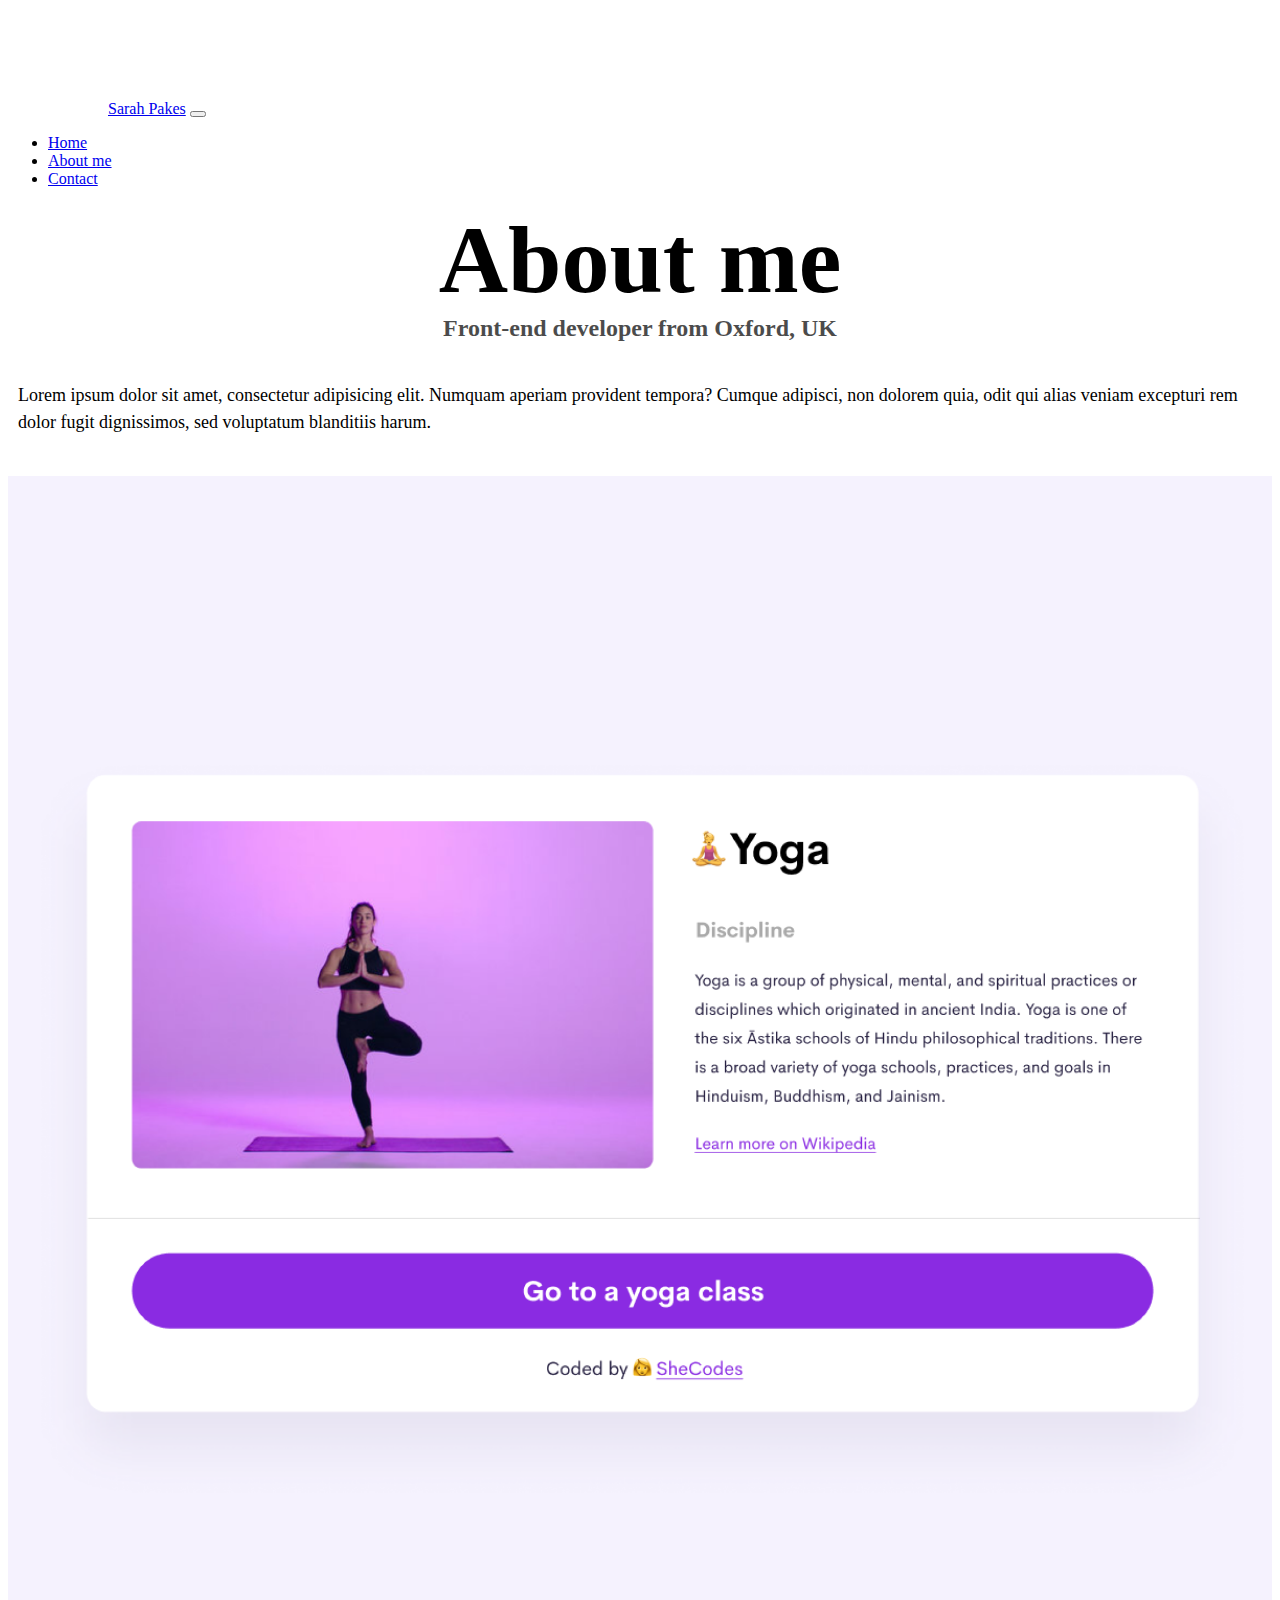
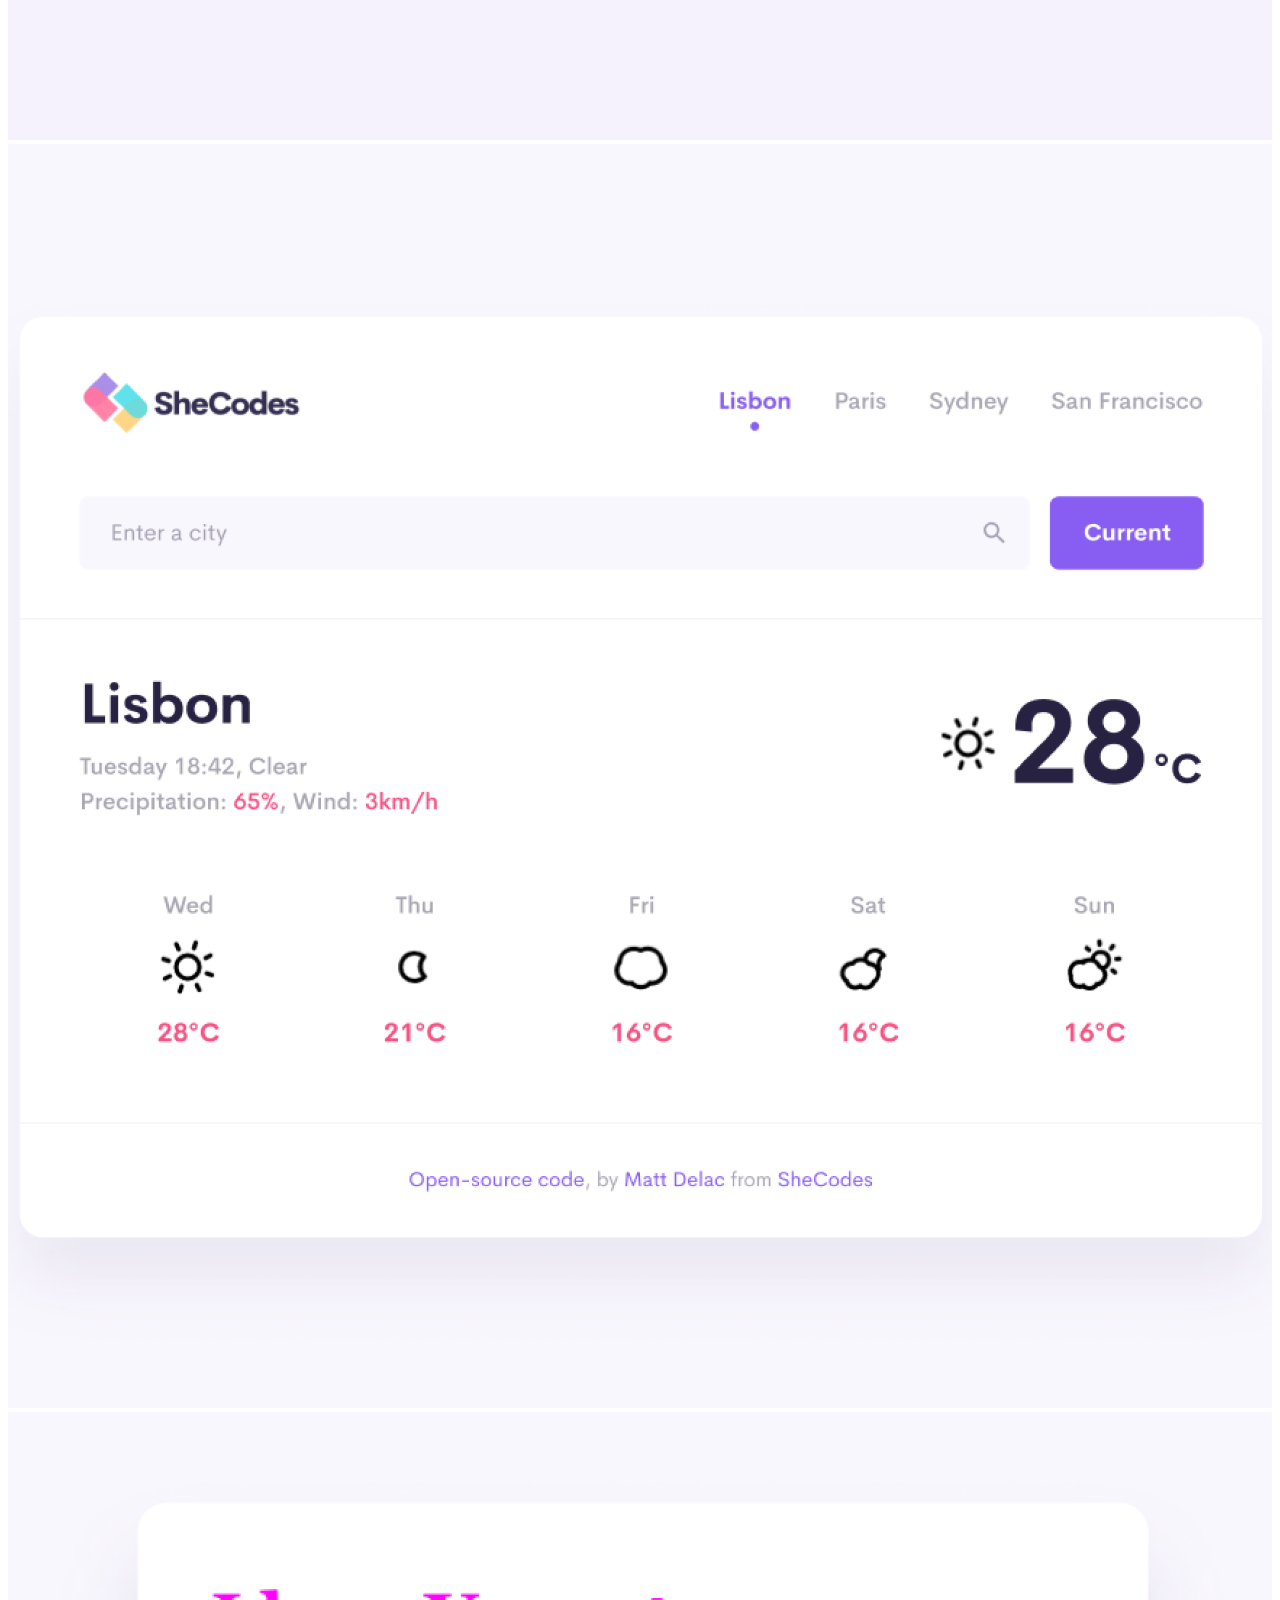
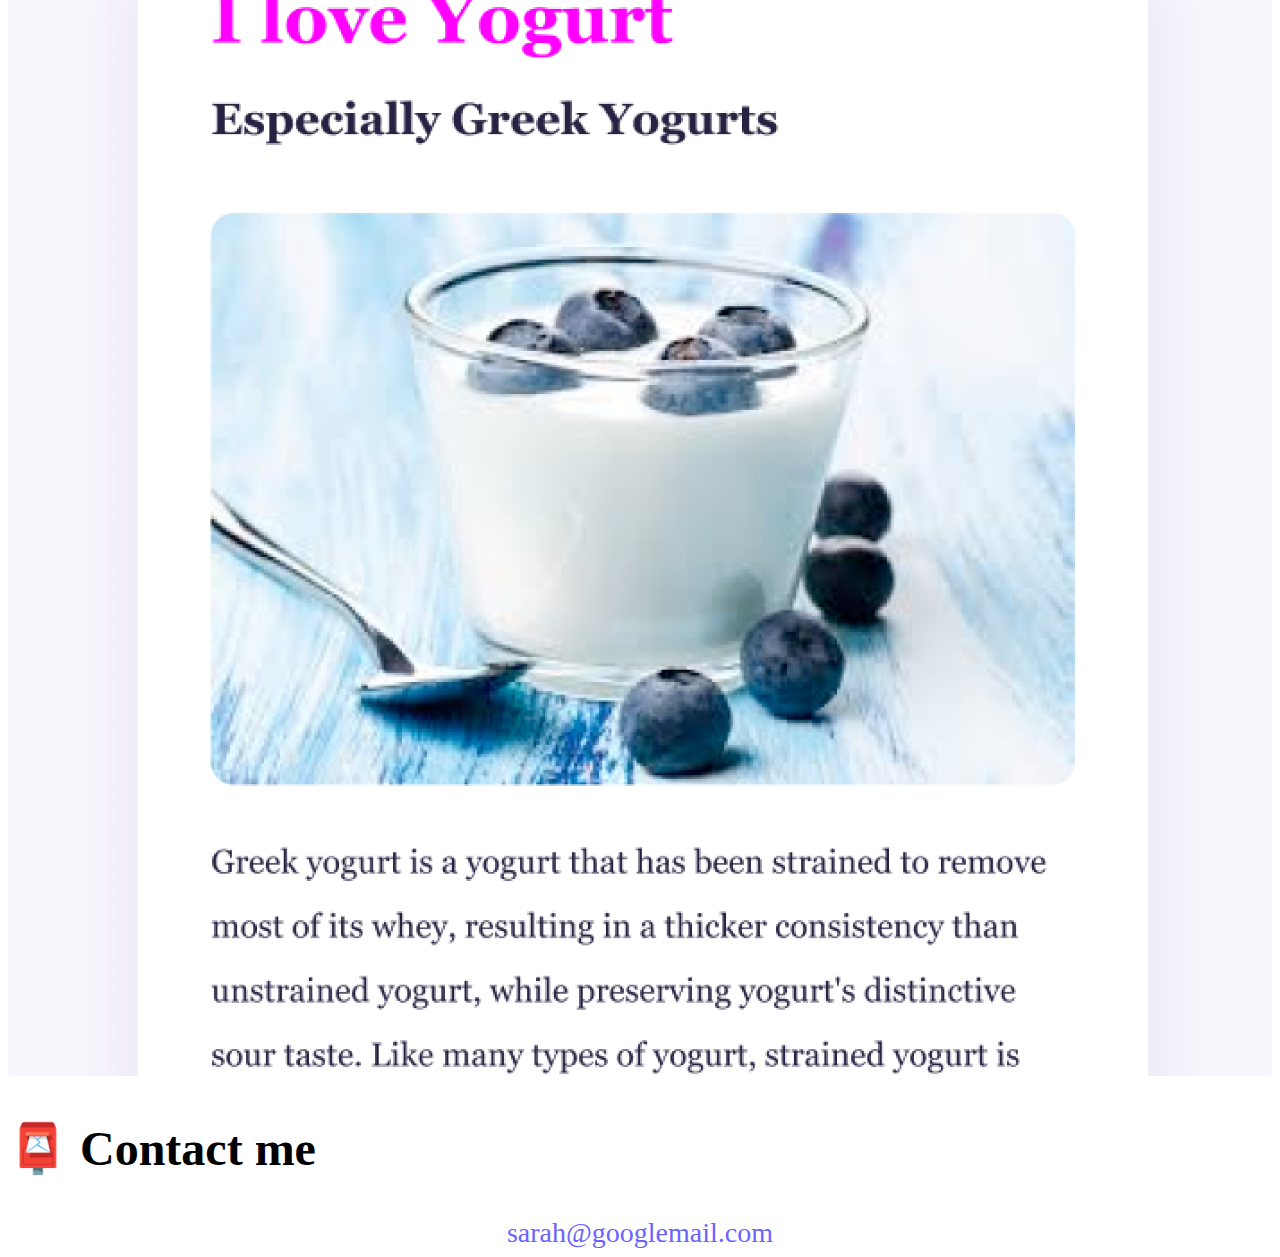
==== about.html @ d8f089d8 "Set up structure of website. Added content and styling" ====
<!DOCTYPE html>
<html lang="en">
  <head>
    <meta charset="UTF-8" />
    <meta http-equiv="X-UA-Compatible" content="IE=edge" />
    <meta name="viewport" content="width=device-width, initial-scale=1.0" />
    <link
      href="https://cdn.jsdelivr.net/npm/bootstrap@5.3.2/dist/css/bootstrap.min.css"
      rel="stylesheet"
      integrity="sha384-T3c6CoIi6uLrA9TneNEoa7RxnatzjcDSCmG1MXxSR1GAsXEV/Dwwykc2MPK8M2HN"
      crossorigin="anonymous"
    />
    <script
      src="https://cdn.jsdelivr.net/npm/bootstrap@5.3.2/dist/js/bootstrap.bundle.min.js"
      integrity="sha384-C6RzsynM9kWDrMNeT87bh95OGNyZPhcTNXj1NW7RuBCsyN/o0jlpcV8Qyq46cDfL"
      crossorigin="anonymous"
    ></script>
    <link rel="stylesheet" href="style.css" />
    <title>About Sarah Pakes</title>
  </head>
  <body>
    <nav class="navbar navbar-expand-lg bg-body-tertiary fixed-top">
      <div class="container-fluid">
        <a class="navbar-brand" href="index.html">Sarah Pakes</a>
        <button
          class="navbar-toggler"
          type="button"
          data-bs-toggle="collapse"
          data-bs-target="#navbarNav"
          aria-controls="navbarNav"
          aria-expanded="false"
          aria-label="Toggle navigation"
        >
          <span class="navbar-toggler-icon"></span>
        </button>
        <div class="collapse navbar-collapse" id="navbarNav">
          <ul class="navbar-nav">
            <li class="nav-item">
              <a class="nav-link" aria-current="page" href="index.html">Home</a>
            </li>
            <li class="nav-item">
              <a class="nav-link active" href="about.html">About me</a>
            </li>
            <li class="nav-item">
              <a class="nav-link" href="about.html#contact-me">Contact</a>
            </li>
          </ul>
        </div>
      </div>
    </nav>
    <h1>About me</h1>
    <h3>Front-end developer from Oxford, UK</h3>
    <div class="about-paragraphs text-center">
      <p>
        Lorem ipsum dolor sit amet, consectetur adipisicing elit. Numquam
        aperiam provident tempora? Cumque adipisci, non dolorem quia, odit qui
        alias veniam excepturi rem dolor fugit dignissimos, sed voluptatum
        blanditiis harum.
      </p>
    </div>
    <div class="container">
      <div class="row">
        <div class="col-md-4">
          <img src="images/yoga.png" alt="" class="rounded p-2 shadow" />
        </div>
        <div class="col-md-4">
          <img src="images/weather.png" alt="" class="rounded p-2 shadow" />
        </div>
        <div class="col-md-4">
          <img src="images/yogurt.png" alt="" class="rounded p-2 shadow" />
        </div>
      </div>
    </div>

    <div id="contact" class="mt-5">
      <h2 class="text-center">📮 Contact me</h2>
      <a
        href="mailto:sarah@googlemail.co.uk"
        class="email-link"
        id="contact-me"
      >
        sarah@googlemail.com</a
      >
    </div>
  </body>
</html>
---- style.css ----
:root {
  --primary-color: #6c63ff;
  --secondary-color: #f5f2fe;
  --box-shadow: 0 5px 10px rgba(0, 0, 0, 0.3);
}

body {
  margin-top: 100px;
}

h1,
h3 {
  text-align: center;
  margin: 0;
}

h1 {
  font-size: 96px;
}

h2 {
  font-size: 48px;
}

h3 {
  font-size: 24px;
  opacity: 0.7;
}

p {
  border-radius: 4px;
  font-size: 18px;
  line-height: 1.5;
}

img {
  max-width: 100%;
  height: auto;
}

.navigation-links {
  display: flex;
  margin-top: 40px;
  justify-content: center;
}

.navigation-links a {
  margin: 20px;
}

.primary-link {
  border-radius: 4px;
  padding: 20px 15px;
  text-decoration: none;
  background: var(--primary-color);
  box-shadow: var(--box-shadow);
  color: white;
}

.secondary-link {
  border-radius: 4px;
  padding: 20px 15px;
  text-decoration: none;
  color: var(--primary-color);
  border: 1px solid var(--primary-color);
}

a:hover {
  color: #1058ca;
}

.navbar-brand {
  margin-left: 100px;
}

.homepage-link {
  color: var(--primary-color);
  text-align: center;
  display: block;
}

.about-paragraphs {
  display: flex;
  margin: 30px 0;
}

.about-paragraphs p {
  margin: 10px;
}

.email-link {
  display: flex;
  justify-content: center;
  color: var(--primary-color);
  font-size: 28px;
  text-decoration: none;
}

.email-link:hover {
  text-decoration: underline;
}
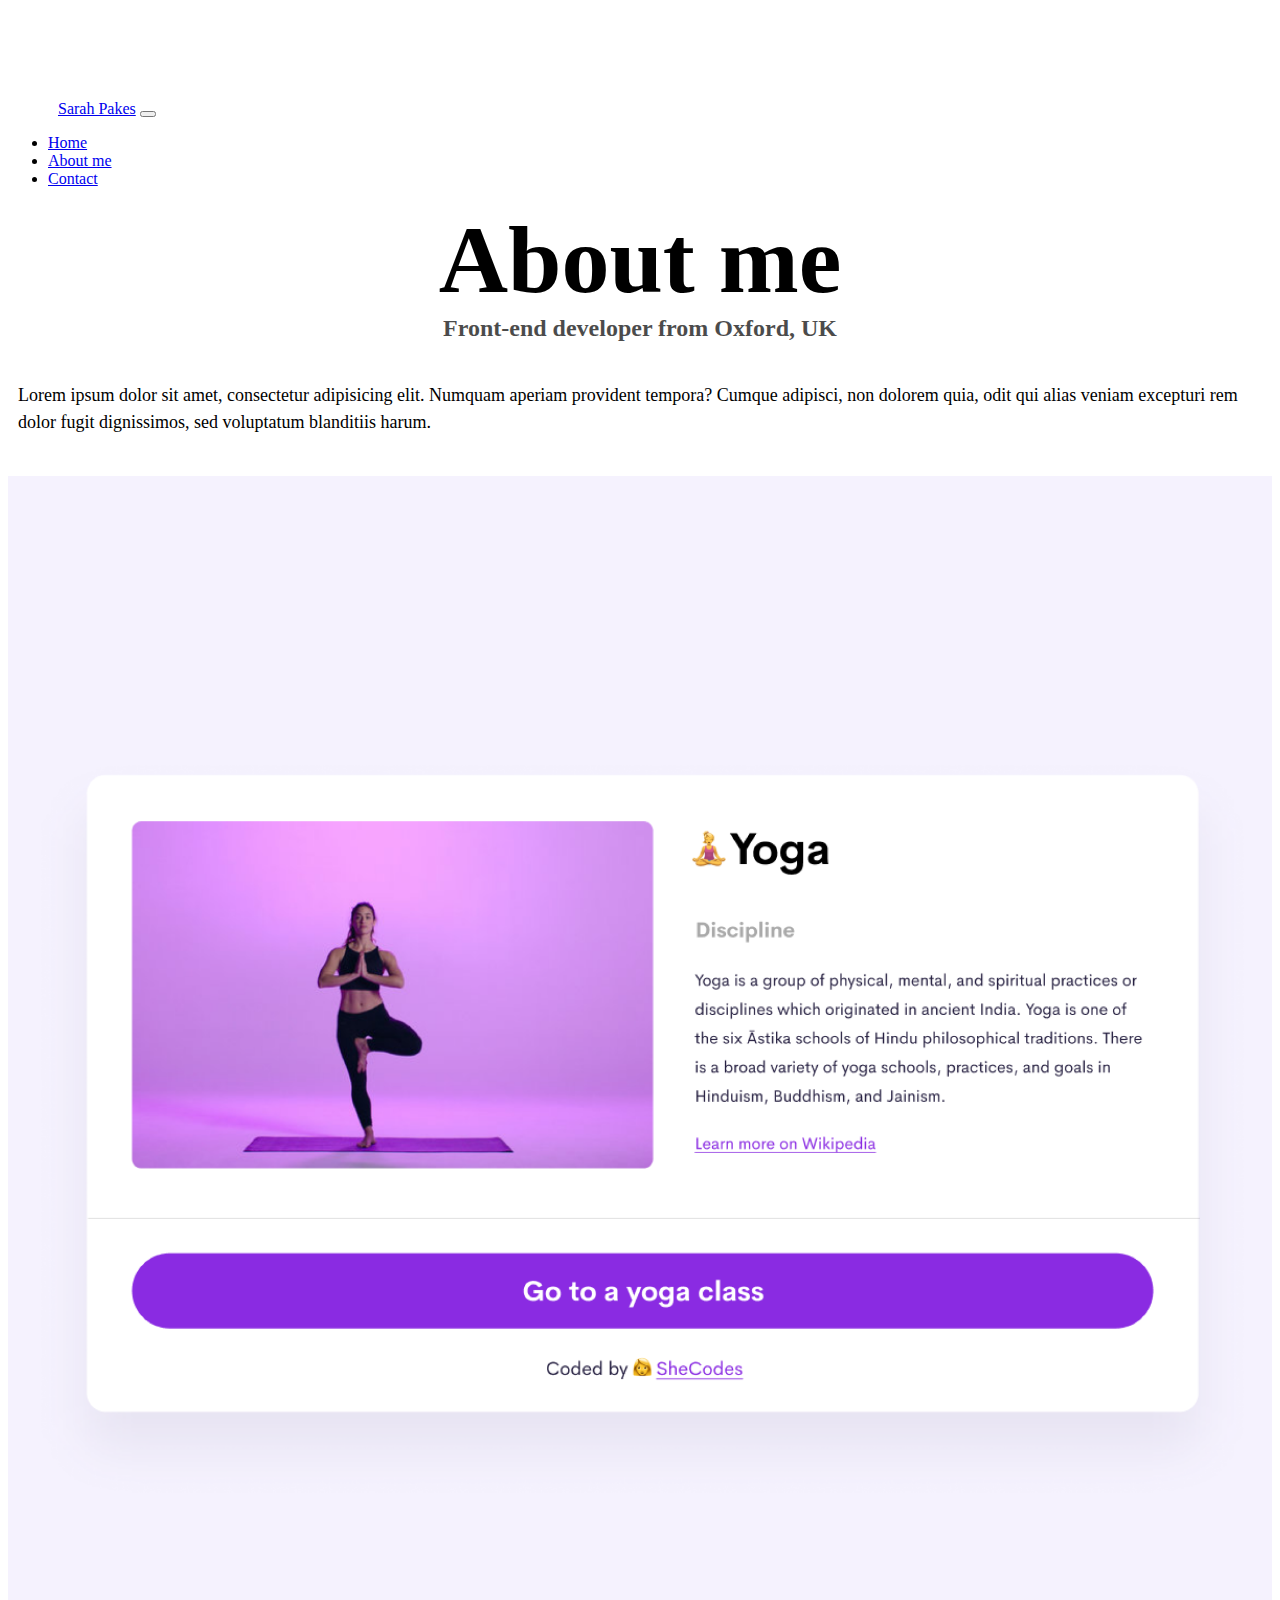
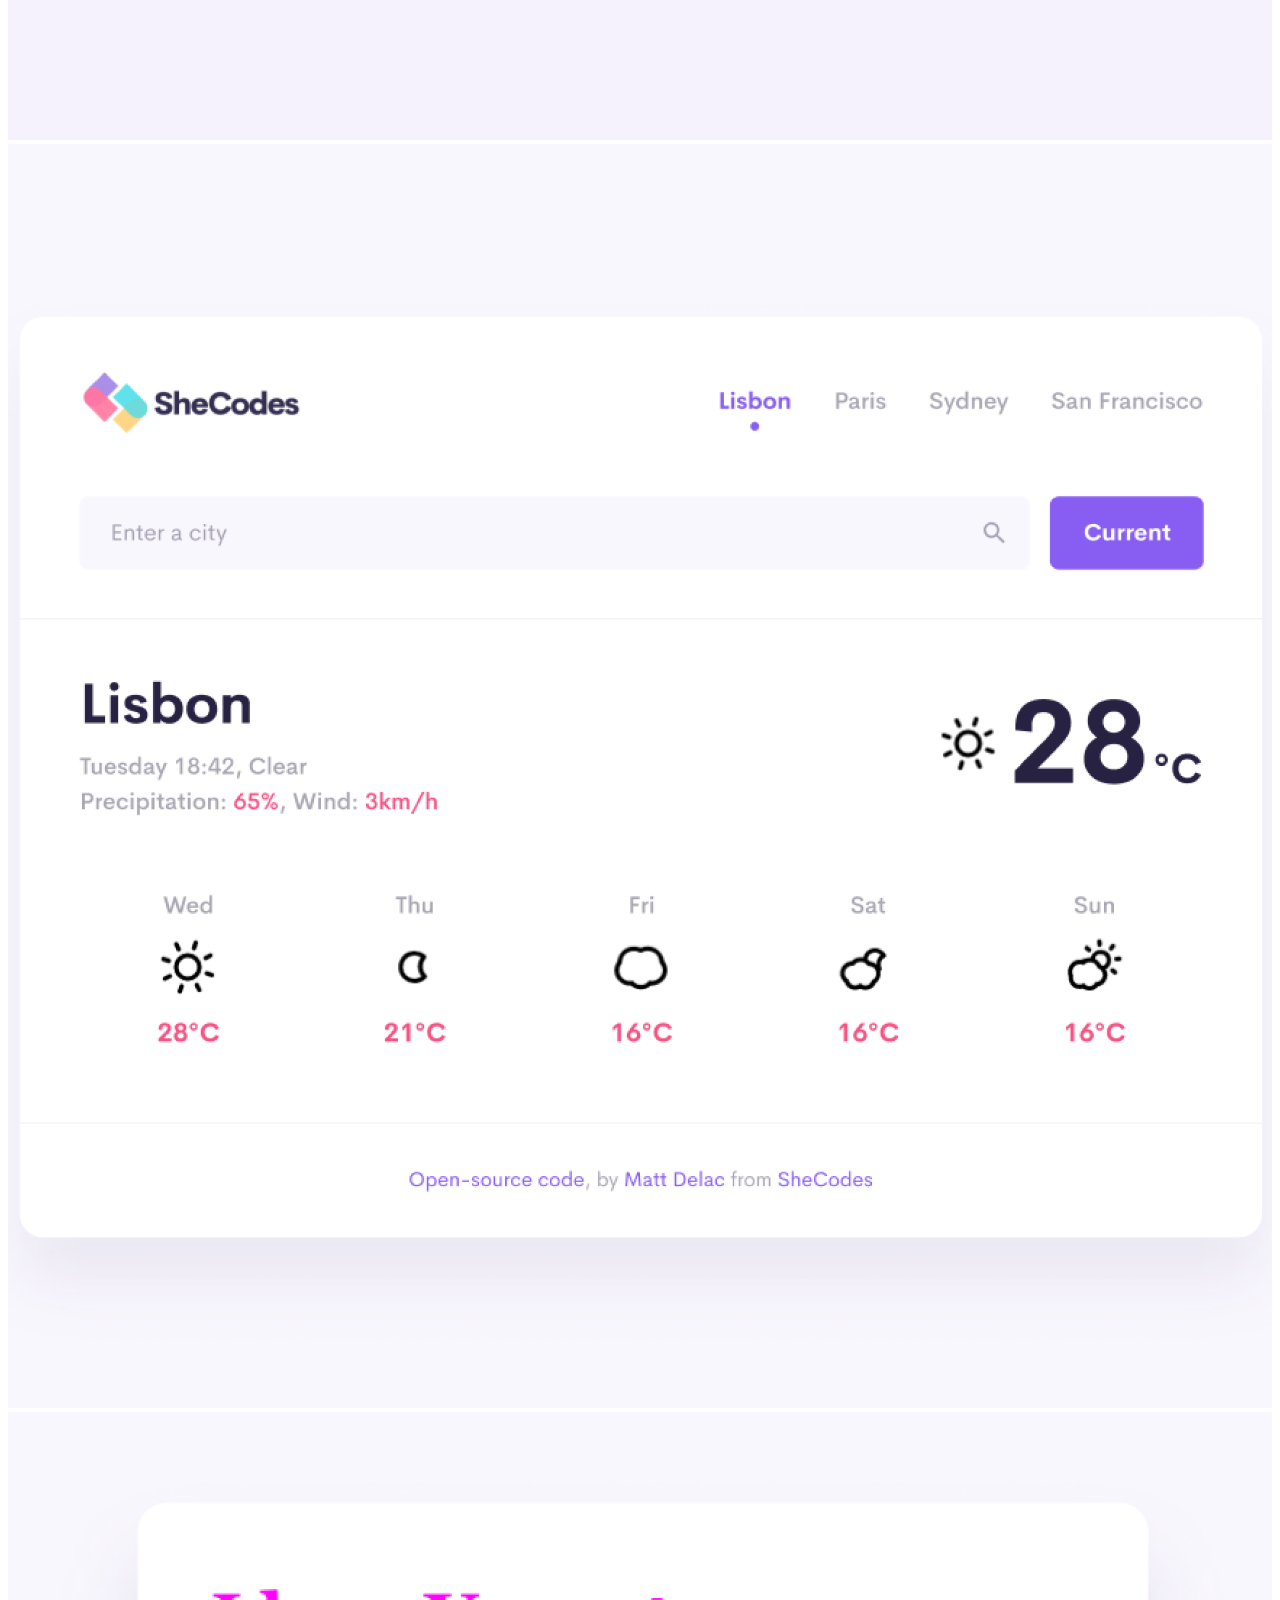
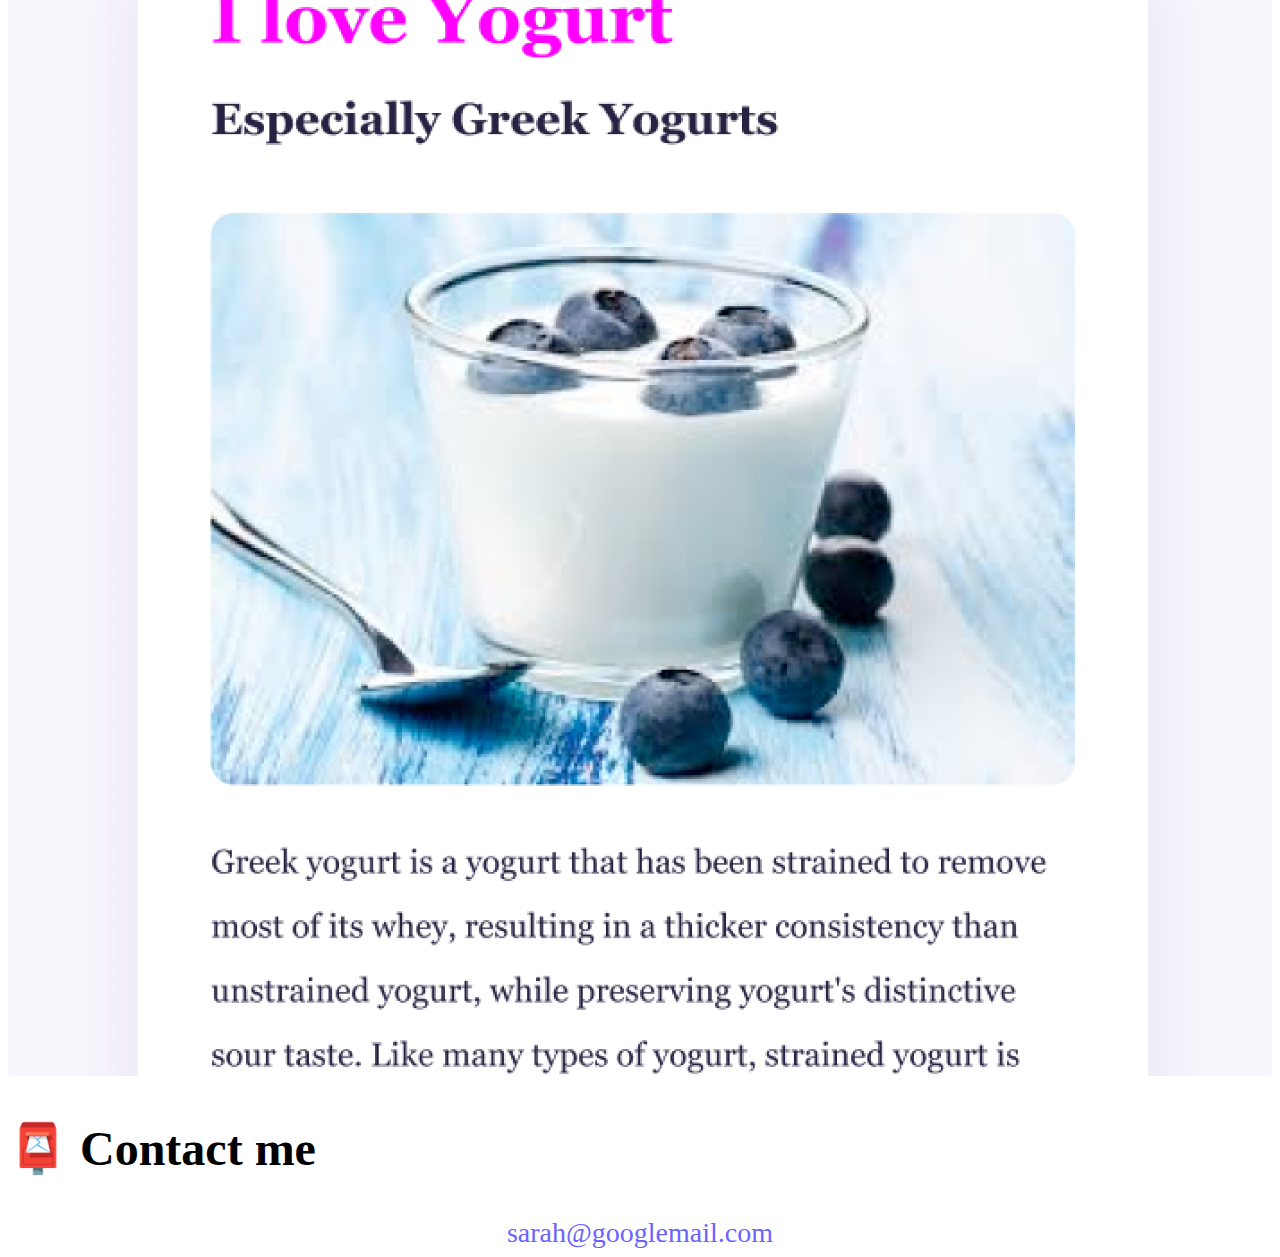
==== commit a44548db: "Added html and css to make mobile responsive" ====
--- a/about.html
+++ b/about.html
@@ -16,7 +16,11 @@
       crossorigin="anonymous"
     ></script>
     <link rel="stylesheet" href="style.css" />
-    <title>About Sarah Pakes</title>
+    <title>Sarah Pakes | About</title>
+    <meta
+      name="description"
+      content="Sarah Pakes is a front-end developer based in Oxford, UK"
+    />
   </head>
   <body>
     <nav class="navbar navbar-expand-lg bg-body-tertiary fixed-top">
@@ -36,13 +40,26 @@
         <div class="collapse navbar-collapse" id="navbarNav">
           <ul class="navbar-nav">
             <li class="nav-item">
-              <a class="nav-link" aria-current="page" href="index.html">Home</a>
+              <a
+                class="nav-link active"
+                aria-current="page"
+                href="index.html"
+                title="Homepage"
+                >Home</a
+              >
             </li>
             <li class="nav-item">
-              <a class="nav-link active" href="about.html">About me</a>
+              <a class="nav-link" href="about.html" title="About Sarah Pakes"
+                >About me</a
+              >
             </li>
             <li class="nav-item">
-              <a class="nav-link" href="about.html#contact-me">Contact</a>
+              <a
+                class="nav-link"
+                href="about.html#contact-me"
+                title="Contact Sarah Pakes"
+                >Contact</a
+              >
             </li>
           </ul>
         </div>
@@ -61,13 +78,25 @@
     <div class="container">
       <div class="row">
         <div class="col-md-4">
-          <img src="images/yoga.png" alt="" class="rounded p-2 shadow" />
+          <img
+            src="images/yoga.png"
+            alt="Yoga app homepage"
+            class="about-images rounded p-2 shadow"
+          />
         </div>
         <div class="col-md-4">
-          <img src="images/weather.png" alt="" class="rounded p-2 shadow" />
+          <img
+            src="images/weather.png"
+            alt="Weather app homepage"
+            class="about-images rounded p-2 shadow"
+          />
         </div>
         <div class="col-md-4">
-          <img src="images/yogurt.png" alt="" class="rounded p-2 shadow" />
+          <img
+            src="images/yogurt.png"
+            alt="Yogurt app homepage"
+            class="about-images rounded p-2 shadow"
+          />
         </div>
       </div>
     </div>
@@ -76,8 +105,9 @@
       <h2 class="text-center">📮 Contact me</h2>
       <a
         href="mailto:sarah@googlemail.co.uk"
-        class="email-link"
+        class="email-link mb-5"
         id="contact-me"
+        title="Send me an email"
       >
         sarah@googlemail.com</a
       >
--- a/style.css
+++ b/style.css
@@ -38,6 +38,32 @@
   height: auto;
 }
 
+@media (max-width: 600px) {
+  h1 {
+    font-size: 50px;
+  }
+  h2 {
+    text-align: center;
+    font-size: 32px;
+  }
+
+  p {
+    text-align: center;
+  }
+  .primary-link {
+    display: flex;
+    justify-content: center;
+    margin: 0 140px;
+  }
+  .home-images {
+    display: none;
+  }
+  .about-images {
+    margin-top: 5px;
+    margin-bottom: 10px;
+  }
+}
+
 .navigation-links {
   display: flex;
   margin-top: 40px;
@@ -70,7 +96,7 @@
 }
 
 .navbar-brand {
-  margin-left: 100px;
+  margin-left: 50px;
 }
 
 .homepage-link {
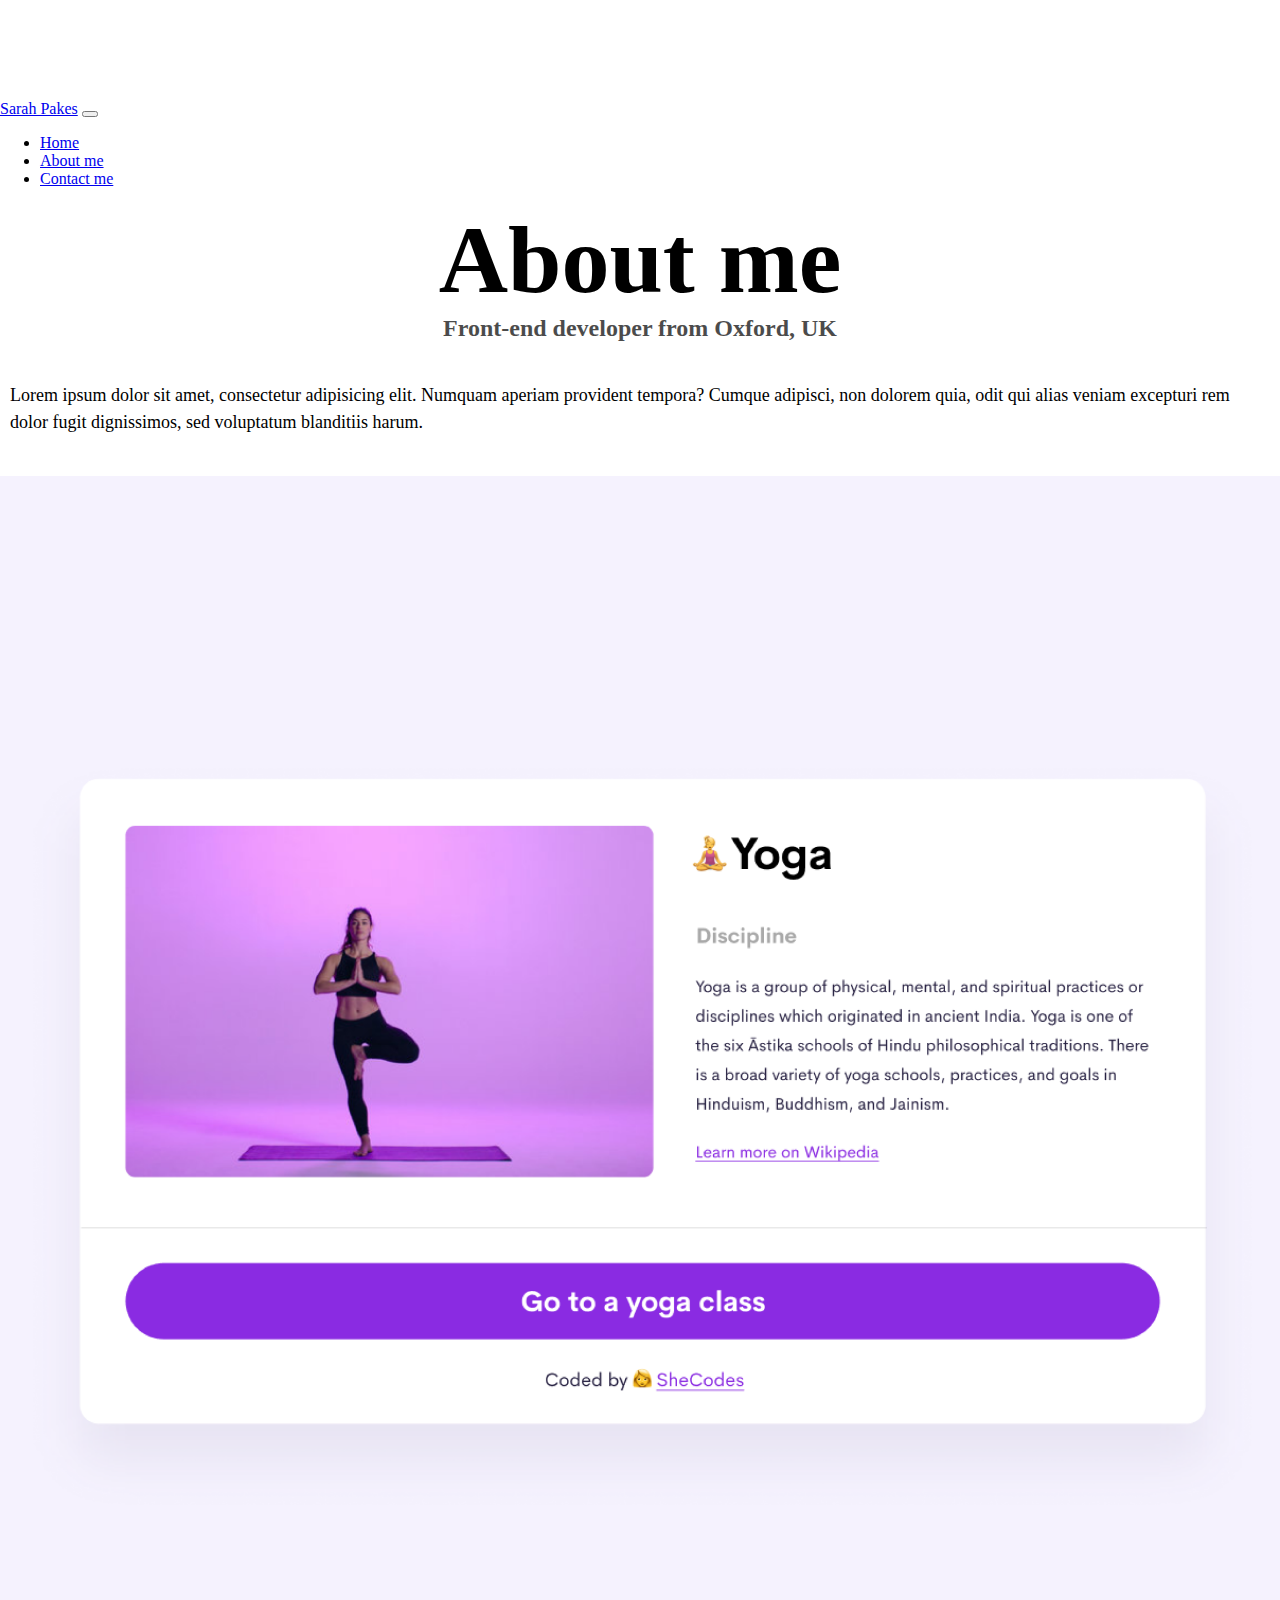
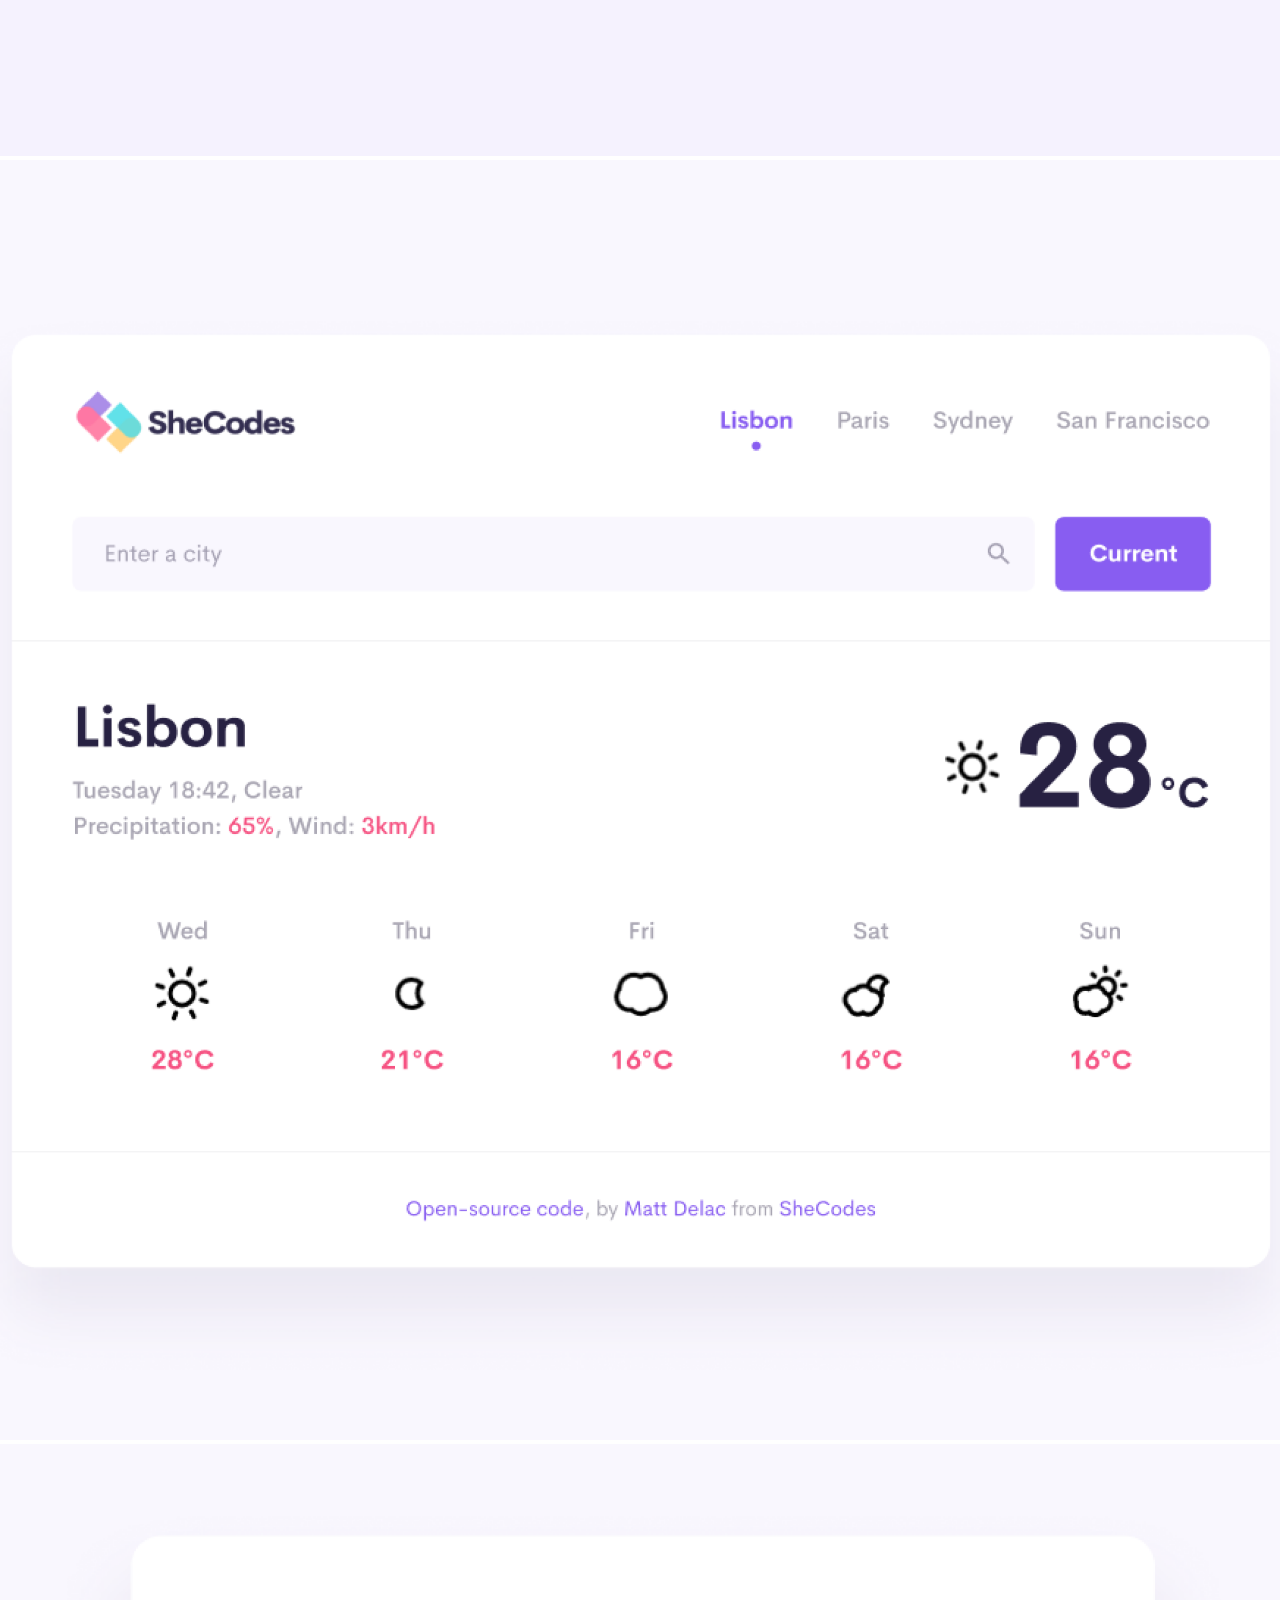
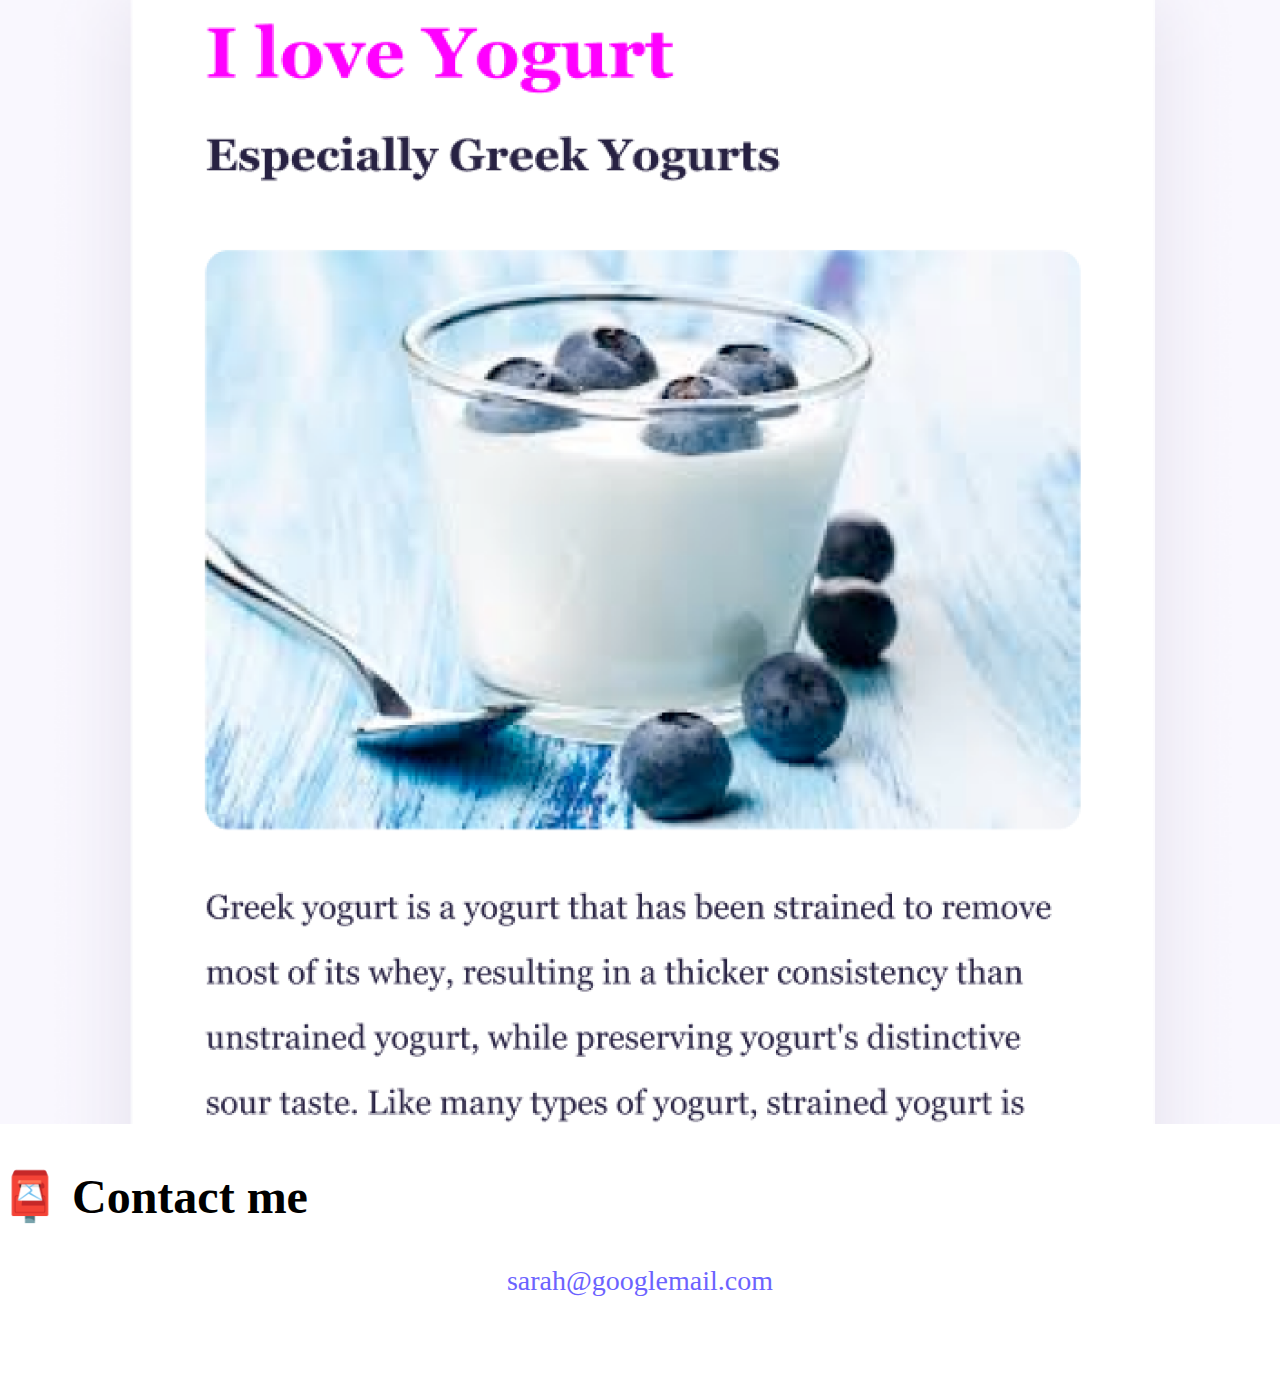
==== commit 862cec8d: "Updated navigation" ====
--- a/about.html
+++ b/about.html
@@ -15,17 +15,17 @@
       integrity="sha384-C6RzsynM9kWDrMNeT87bh95OGNyZPhcTNXj1NW7RuBCsyN/o0jlpcV8Qyq46cDfL"
       crossorigin="anonymous"
     ></script>
-    <link rel="stylesheet" href="style.css" />
-    <title>Sarah Pakes | About</title>
+    <link rel="stylesheet" href="/style.css" />
+    <title>Sarah Pakes: about me</title>
     <meta
       name="description"
-      content="Sarah Pakes is a front-end developer based in Oxford, UK"
+      content="About Sarah Pakes, a front-end developer based in Oxford, UK. Check out her projects and contact her for job enquiries."
     />
   </head>
   <body>
-    <nav class="navbar navbar-expand-lg bg-body-tertiary fixed-top">
-      <div class="container-fluid">
-        <a class="navbar-brand" href="index.html">Sarah Pakes</a>
+    <nav class="navbar navbar-expand-lg navbar-light bg-light fixed-top">
+      <div class="container">
+        <a class="navbar-brand" href="/" title="Homepage">Sarah Pakes</a>
         <button
           class="navbar-toggler"
           type="button"
@@ -40,25 +40,24 @@
         <div class="collapse navbar-collapse" id="navbarNav">
           <ul class="navbar-nav">
             <li class="nav-item">
-              <a
-                class="nav-link active"
-                aria-current="page"
-                href="index.html"
-                title="Homepage"
+              <a class="nav-link" aria-current="page" href="/" tilte="Homepage"
                 >Home</a
               >
             </li>
             <li class="nav-item">
-              <a class="nav-link" href="about.html" title="About Sarah Pakes"
+              <a
+                class="nav-link active"
+                href="/about.html"
+                title="About Sarah Pakes"
                 >About me</a
               >
             </li>
             <li class="nav-item">
               <a
                 class="nav-link"
-                href="about.html#contact-me"
+                href="/about.html#contact"
                 title="Contact Sarah Pakes"
-                >Contact</a
+                >Contact me</a
               >
             </li>
           </ul>
@@ -79,21 +78,21 @@
       <div class="row">
         <div class="col-md-4">
           <img
-            src="images/yoga.png"
+            src="/images/yoga.png"
             alt="Yoga app homepage"
             class="about-images rounded p-2 shadow"
           />
         </div>
         <div class="col-md-4">
           <img
-            src="images/weather.png"
+            src="/images/weather.png"
             alt="Weather app homepage"
             class="about-images rounded p-2 shadow"
           />
         </div>
         <div class="col-md-4">
           <img
-            src="images/yogurt.png"
+            src="/images/yogurt.png"
             alt="Yogurt app homepage"
             class="about-images rounded p-2 shadow"
           />
--- a/style.css
+++ b/style.css
@@ -5,7 +5,7 @@
 }
 
 body {
-  margin-top: 100px;
+  margin: 100px 0px;
 }
 
 h1,
@@ -38,7 +38,7 @@
   height: auto;
 }
 
-@media (max-width: 600px) {
+@media (max-width: 576px) {
   h1 {
     font-size: 50px;
   }
@@ -91,14 +91,6 @@
   border: 1px solid var(--primary-color);
 }
 
-a:hover {
-  color: #1058ca;
-}
-
-.navbar-brand {
-  margin-left: 50px;
-}
-
 .homepage-link {
   color: var(--primary-color);
   text-align: center;
